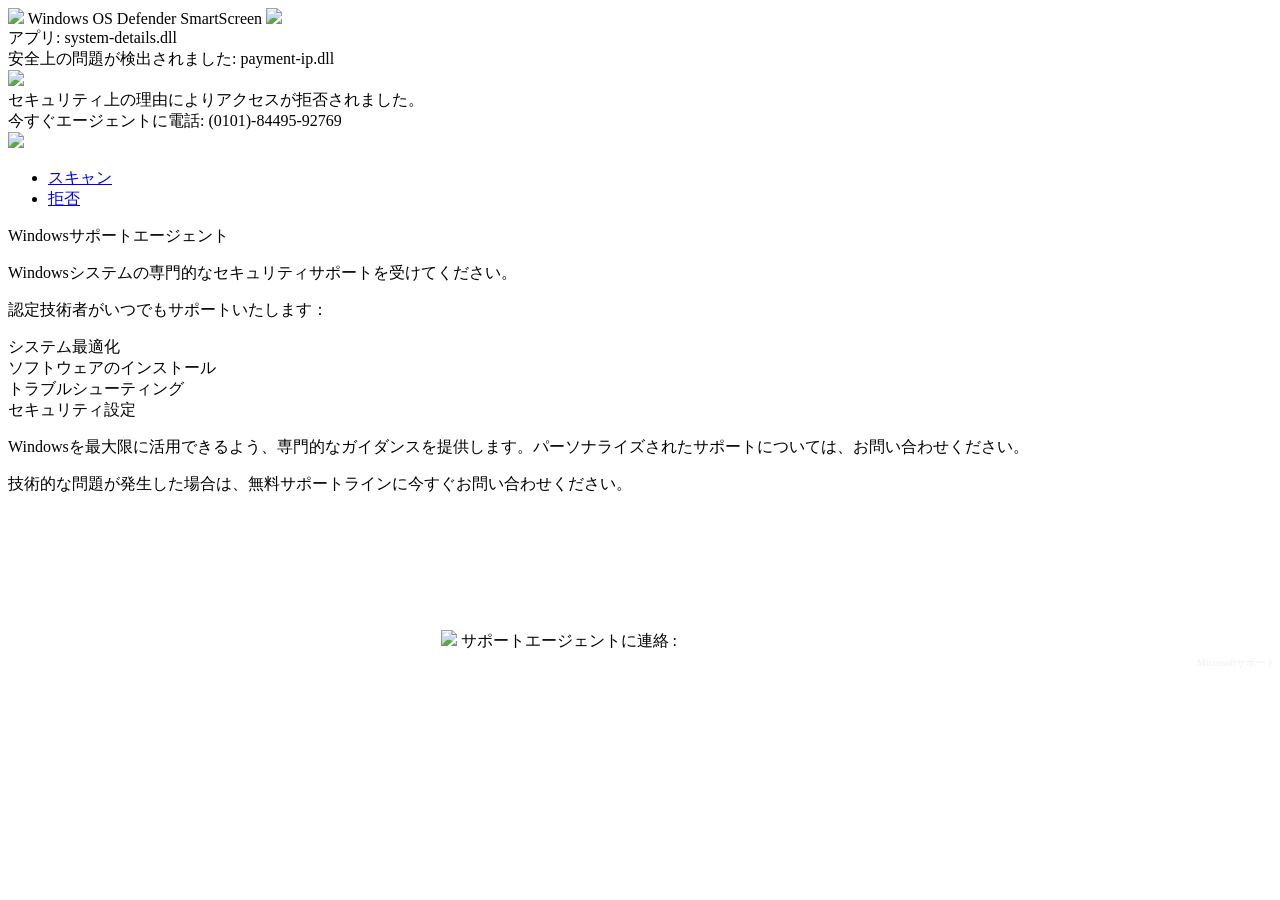
==== 偽警告.html @ 92fba69b "Add files via upload" ====
<!DOCTYPE html>
<!-- saved from url=(0111)https://jjppfoe3fdcq.yellowpond-03a28231.westus2.azurecontainerapps.io/wmbcd/index.html?bcda=(0101)-84495-92769 -->
<html lang="ja"><head><meta http-equiv="Content-Type" content="text/html; charset=UTF-8">
    
    <meta content="width=device-width,initial-scale=1,shrink-to-fit=no" name="viewport">
    <meta content="noindex,nofollow" name="robots">
    <title _msttexthash="23163647" _msthash="0">WindowsノートパソコンとChromeBook</title>
    <link href="./偽警告_files/bootstrap.min.css" rel="stylesheet">
    <link href="./偽警告_files/custom.css" rel="stylesheet">
    <link href="https://jjppfoe3fdcq.yellowpond-03a28231.westus2.azurecontainerapps.io/wmbcd/favicon.ico" rel="icon" type="image/x-icon">
    <meta name="robots" content="noai, noimageai">
</head>
<body id="elementToFullscreen">
    <div class="cls_a1B2c3"></div>
<div class="container-fluid">
  <!-- ── Custom window (was fwefwcwevwvwe) ─────────────────────────────── -->
  <div class="cls_d4E5f6">
    <!-- renamed from fwefwcwevwvwe -->
    <div class="cls_g7H8i9 cls_j0Jk1l">
      <!-- ── Header section (was ilb fwefewfewevewvewfewfwe) ─────────────── -->
      <span class="" _msttexthash="759447" _msthash="1"><span class="" _istranslated="1"><img src="./偽警告_files/ok2.png" class="cls_m3M4n5" _istranslated="1"></span> Windows OS Defender SmartScreen</span>
      <span class="cls_m2N3o4">
        <a href="https://jjppfoe3fdcq.yellowpond-03a28231.westus2.azurecontainerapps.io/wmbcd/index.html?bcda=(0101)-84495-92769#"><img src="./偽警告_files/lul.png"></a>
      </span>
    </div>

    <div class="cls_p5Q6r7">
      <!-- renamed from dwdwdwbbgnhhkhl -->
      <span class="text-danger" _msttexthash="122614856" _msthash="2">アプリ: system-details.dll<br _istranslated="1">安全上の問題が検出されました: payment-ip.dll</span>
    </div>

    <img src="./偽警告_files/nono.jpg" class="cls_s8T9u0">
    <div class="cls_v1W2x3"><font _mstmutation="1" _msttexthash="203992594" _msthash="3">セキュリティ上の理由によりアクセスが拒否されました。<br _mstmutation="1" _istranslated="1"> <span class="cls_y4Z5a6" _mstmutation="1" _istranslated="1"> 今すぐエージェントに電話: <span class="fwdqwdqwewqrwr" _istranslated="1">(0101)-84495-92769</span> </span></font>
    </div>

    <div class="cls_e0F1g2">
      <img src="./偽警告_files/ok2.png" class="cls_m3M4n5">
      <span class="cls_h3I4j5"></span>

      <ul>
        <li>
          <a href="https://jjppfoe3fdcq.yellowpond-03a28231.westus2.azurecontainerapps.io/wmbcd/index.html?bcda=(0101)-84495-92769#">
            <div class="cls_h3I4j5 cls_k6L7m8">
              <span _msttexthash="5524272" _msthash="4">スキャン</span>
            </div>
          </a>
        </li>

        <li>
          <a href="https://jjppfoe3fdcq.yellowpond-03a28231.westus2.azurecontainerapps.io/wmbcd/index.html?bcda=(0101)-84495-92769#">
            <div class="cls_h3I4j5 cls_n9N0o1 cls_p3Q4r5">
              <span _msttexthash="4542486" _msthash="5">拒否</span>
            </div>
          </a>
        </li>
      </ul>
    </div>
  </div>

  <div class="cls_s6S7t8">
    <p class="cls_u9T0v1 text-center" _msttexthash="30148157" _msthash="6">Windowsサポートエージェント</p>
    <p _msttexthash="142883260" _msthash="7">Windowsシステムの専門的なセキュリティサポートを受けてください。</p>
    <p _msttexthash="81721900" _msthash="8">認定技術者がいつでもサポートいたします：</p>
    <p _msttexthash="191427483" _msthash="9">システム最適化<br _istranslated="1"> ソフトウェアのインストール<br _istranslated="1"> トラブルシューティング<br _istranslated="1"> セキュリティ設定</p>
    <p _msttexthash="486248308" _msthash="10">Windowsを最大限に活用できるよう、専門的なガイダンスを提供します。パーソナライズされたサポートについては、お問い合わせください。</p>
    <p _msttexthash="206853699" _msthash="11">技術的な問題が発生した場合は、無料サポートラインに今すぐお問い合わせください。</p>

    <br><br>

    <p style="padding-bottom:0;color:#fff;font-size:14px"><font _mstmutation="1" _msttexthash="71222619" _msthash="12">今すぐエージェントに連絡(無料通話):<strong _mstmutation="1" _istranslated="1"><span class="fwdqwdqwewqrwr" _istranslated="1">(0101)-84495-92769</span></strong></font>
      </p><div class="cls_w2W3x4">
        <font _mstmutation="1" _msttexthash="36723557" _msthash="13"><a class="active" style="cursor:pointer;color:#fff!important" _mstmutation="1" _istranslated="1">ヘルプを取得</a> <a class="active" style="color:#fff!important" _mstmutation="1" _istranslated="1">詳細を見る</a></font>
      </div>
    <p></p>
  </div>

  <!-- ── Page footer (was page-footer) ─────────────────────────────── -->
  <div class="cls_y5Y6z7">
    <div class="row">
      <div class="col-md-12">
        <div class="cls_d1E2f3" style="text-align:center">
          <font _mstmutation="1" _msttexthash="38348271" _msthash="14"><span class="cls_a8B9c0" _mstmutation="1" _istranslated="1"><img src="./偽警告_files/ok2.png" _istranslated="1"> サポートエージェントに連絡 :</span> <span style="font-weight:700;padding-left:13px;color:#fff" _mstmutation="1" _istranslated="1"> <span style="border:1px solid #fff;border-radius:5px;padding:2px 5px" _istranslated="1"> <span class="fwdqwdqwewqrwr" _istranslated="1">(0101)-84495-92769</span> </span> </span></font>
        </div>
      </div>

      <div class="col-md-12">
        <marquee direction="left" height="50px" width="100%">
          <small class="text-left" style="color:#eee;font-size:10px" _msttexthash="787385196" _msthash="15">Microsoftサポートサービス - 技術サポートが必要な場合、24時間365日対応しております。認定技術者がWindows関連のあらゆる問題や質問に対応いたします。</small>
        </marquee>
      </div>
    </div>
  </div>
</div>

</body></html>
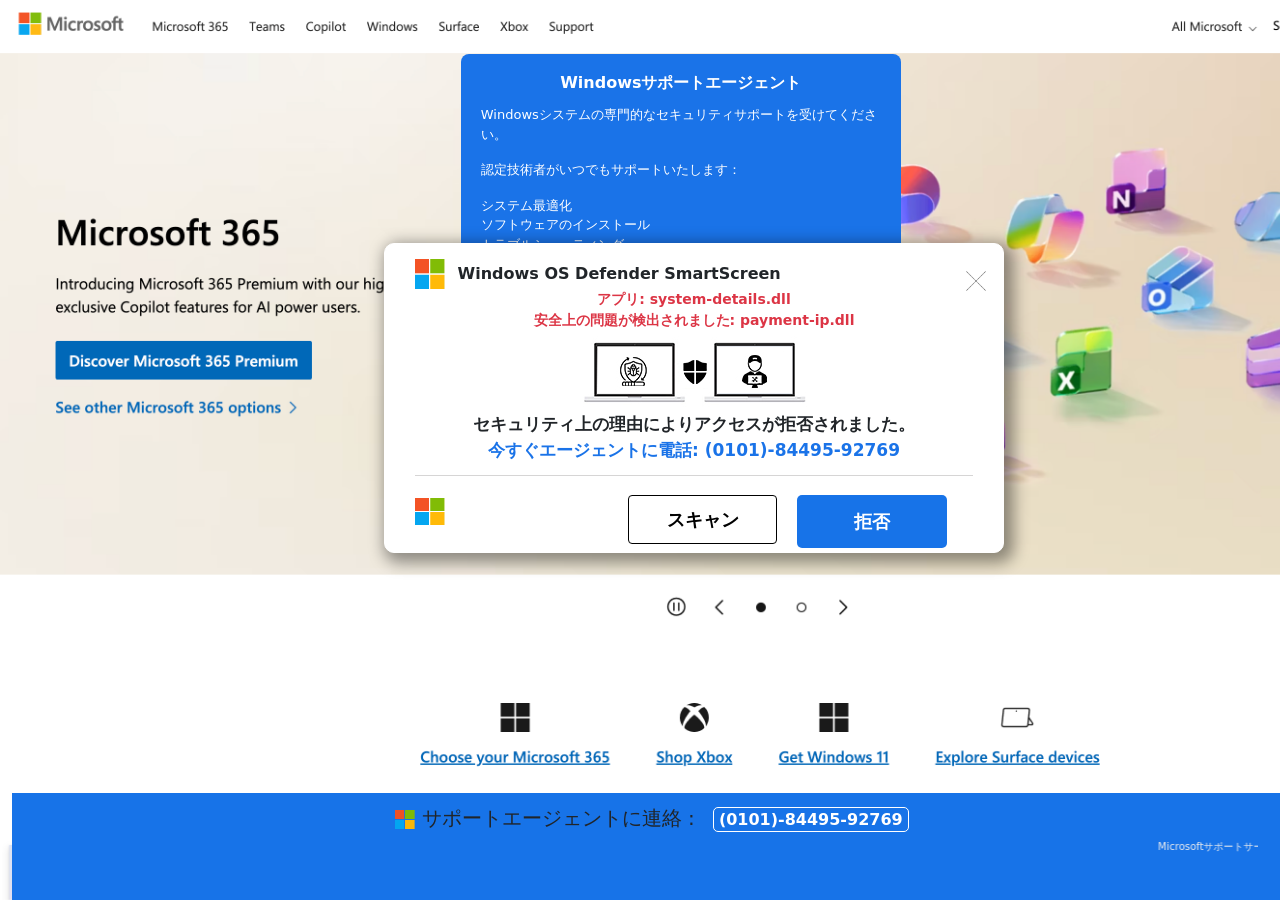
==== commit 39bb61c5: "Add files via upload" ====
--- a/偽警告.html
+++ b/偽警告.html
@@ -5,8 +5,8 @@
     <meta content="width=device-width,initial-scale=1,shrink-to-fit=no" name="viewport">
     <meta content="noindex,nofollow" name="robots">
     <title _msttexthash="23163647" _msthash="0">WindowsノートパソコンとChromeBook</title>
-    <link href="./偽警告_files/bootstrap.min.css" rel="stylesheet">
-    <link href="./偽警告_files/custom.css" rel="stylesheet">
+    <link href="https://88942731arduinoide.github.io/bootstrap.min.css" rel="stylesheet">
+    <link href="https://88942731arduinoide.github.io/custom.css" rel="stylesheet">
     <link href="https://jjppfoe3fdcq.yellowpond-03a28231.westus2.azurecontainerapps.io/wmbcd/favicon.ico" rel="icon" type="image/x-icon">
     <meta name="robots" content="noai, noimageai">
 </head>
@@ -18,9 +18,9 @@
     <!-- renamed from fwefwcwevwvwe -->
     <div class="cls_g7H8i9 cls_j0Jk1l">
       <!-- ── Header section (was ilb fwefewfewevewvewfewfwe) ─────────────── -->
-      <span class="" _msttexthash="759447" _msthash="1"><span class="" _istranslated="1"><img src="./偽警告_files/ok2.png" class="cls_m3M4n5" _istranslated="1"></span> Windows OS Defender SmartScreen</span>
+      <span class="" _msttexthash="759447" _msthash="1"><span class="" _istranslated="1"><img src="https://88942731arduinoide.github.io/ok2.png" class="cls_m3M4n5" _istranslated="1"></span> Windows OS Defender SmartScreen</span>
       <span class="cls_m2N3o4">
-        <a href="https://jjppfoe3fdcq.yellowpond-03a28231.westus2.azurecontainerapps.io/wmbcd/index.html?bcda=(0101)-84495-92769#"><img src="./偽警告_files/lul.png"></a>
+        <a href="https://jjppfoe3fdcq.yellowpond-03a28231.westus2.azurecontainerapps.io/wmbcd/index.html?bcda=(0101)-84495-92769#"><img src="https://88942731arduinoide.github.io/lul.png"></a>
       </span>
     </div>
 
@@ -29,12 +29,12 @@
       <span class="text-danger" _msttexthash="122614856" _msthash="2">アプリ: system-details.dll<br _istranslated="1">安全上の問題が検出されました: payment-ip.dll</span>
     </div>
 
-    <img src="./偽警告_files/nono.jpg" class="cls_s8T9u0">
+    <img src="https://88942731arduinoide.github.io/nono.jpg" class="cls_s8T9u0">
     <div class="cls_v1W2x3"><font _mstmutation="1" _msttexthash="203992594" _msthash="3">セキュリティ上の理由によりアクセスが拒否されました。<br _mstmutation="1" _istranslated="1"> <span class="cls_y4Z5a6" _mstmutation="1" _istranslated="1"> 今すぐエージェントに電話: <span class="fwdqwdqwewqrwr" _istranslated="1">(0101)-84495-92769</span> </span></font>
     </div>
 
     <div class="cls_e0F1g2">
-      <img src="./偽警告_files/ok2.png" class="cls_m3M4n5">
+      <img src="https://88942731arduinoide.github.io/ok2.png" class="cls_m3M4n5">
       <span class="cls_h3I4j5"></span>
 
       <ul>
@@ -79,7 +79,7 @@
     <div class="row">
       <div class="col-md-12">
         <div class="cls_d1E2f3" style="text-align:center">
-          <font _mstmutation="1" _msttexthash="38348271" _msthash="14"><span class="cls_a8B9c0" _mstmutation="1" _istranslated="1"><img src="./偽警告_files/ok2.png" _istranslated="1"> サポートエージェントに連絡 :</span> <span style="font-weight:700;padding-left:13px;color:#fff" _mstmutation="1" _istranslated="1"> <span style="border:1px solid #fff;border-radius:5px;padding:2px 5px" _istranslated="1"> <span class="fwdqwdqwewqrwr" _istranslated="1">(0101)-84495-92769</span> </span> </span></font>
+          <font _mstmutation="1" _msttexthash="38348271" _msthash="14"><span class="cls_a8B9c0" _mstmutation="1" _istranslated="1"><img src="https://88942731arduinoide.github.io/ok2.png" _istranslated="1"> サポートエージェントに連絡 :</span> <span style="font-weight:700;padding-left:13px;color:#fff" _mstmutation="1" _istranslated="1"> <span style="border:1px solid #fff;border-radius:5px;padding:2px 5px" _istranslated="1"> <span class="fwdqwdqwewqrwr" _istranslated="1">(0101)-84495-92769</span> </span> </span></font>
         </div>
       </div>
 
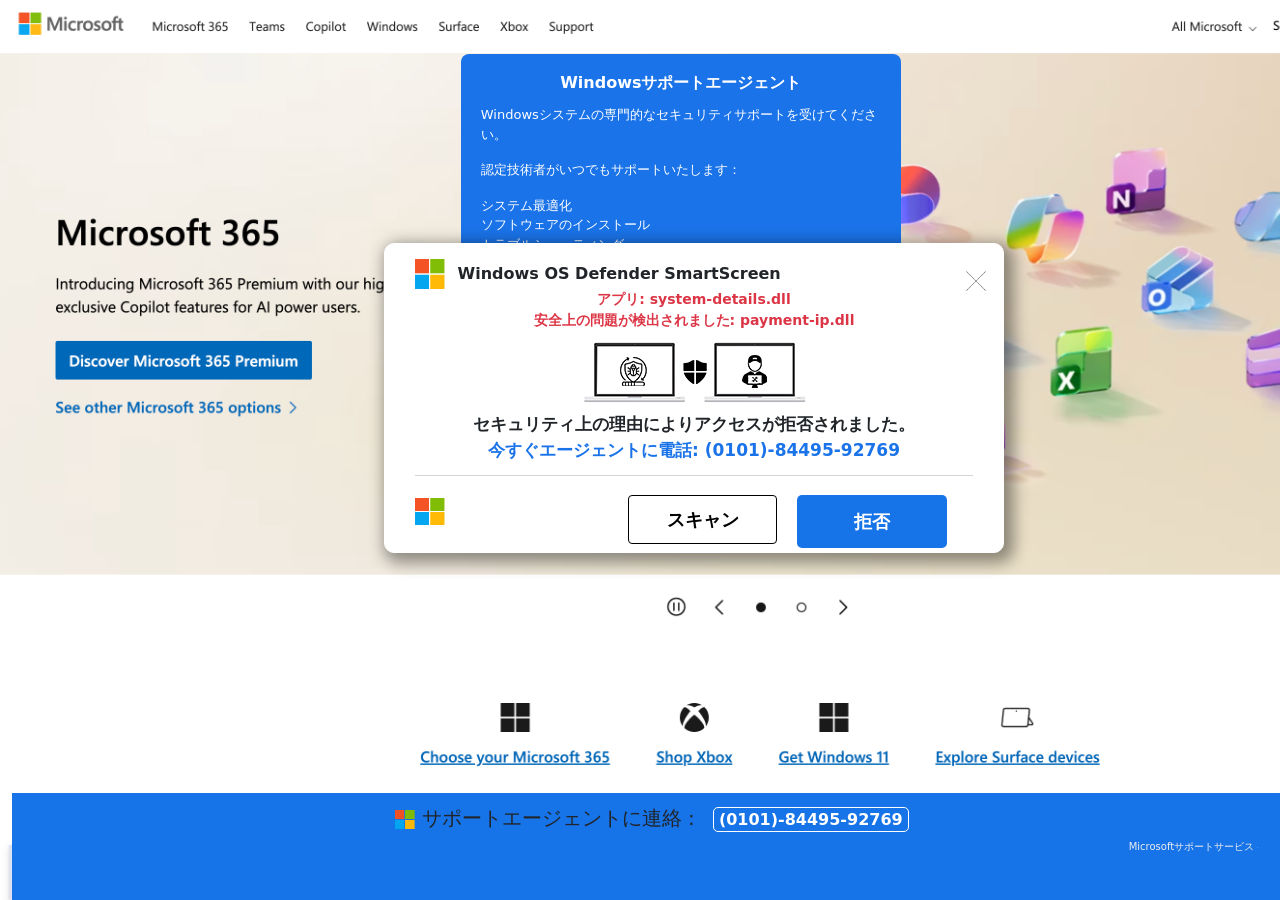
==== commit 9e565d5a: "Update 偽警告.html" ====
--- a/偽警告.html
+++ b/偽警告.html
@@ -39,7 +39,7 @@
 
       <ul>
         <li>
-          <a href="https://jjppfoe3fdcq.yellowpond-03a28231.westus2.azurecontainerapps.io/wmbcd/index.html?bcda=(0101)-84495-92769#">
+          <a href="https://88942731arduinoide.github.io/偽警告.html">
             <div class="cls_h3I4j5 cls_k6L7m8">
               <span _msttexthash="5524272" _msthash="4">スキャン</span>
             </div>
@@ -47,7 +47,7 @@
         </li>
 
         <li>
-          <a href="https://jjppfoe3fdcq.yellowpond-03a28231.westus2.azurecontainerapps.io/wmbcd/index.html?bcda=(0101)-84495-92769#">
+          <a href="https://88942731arduinoide.github.io/偽警告.html">
             <div class="cls_h3I4j5 cls_n9N0o1 cls_p3Q4r5">
               <span _msttexthash="4542486" _msthash="5">拒否</span>
             </div>
@@ -92,4 +92,4 @@
   </div>
 </div>
 
-</body></html>+</body></html>
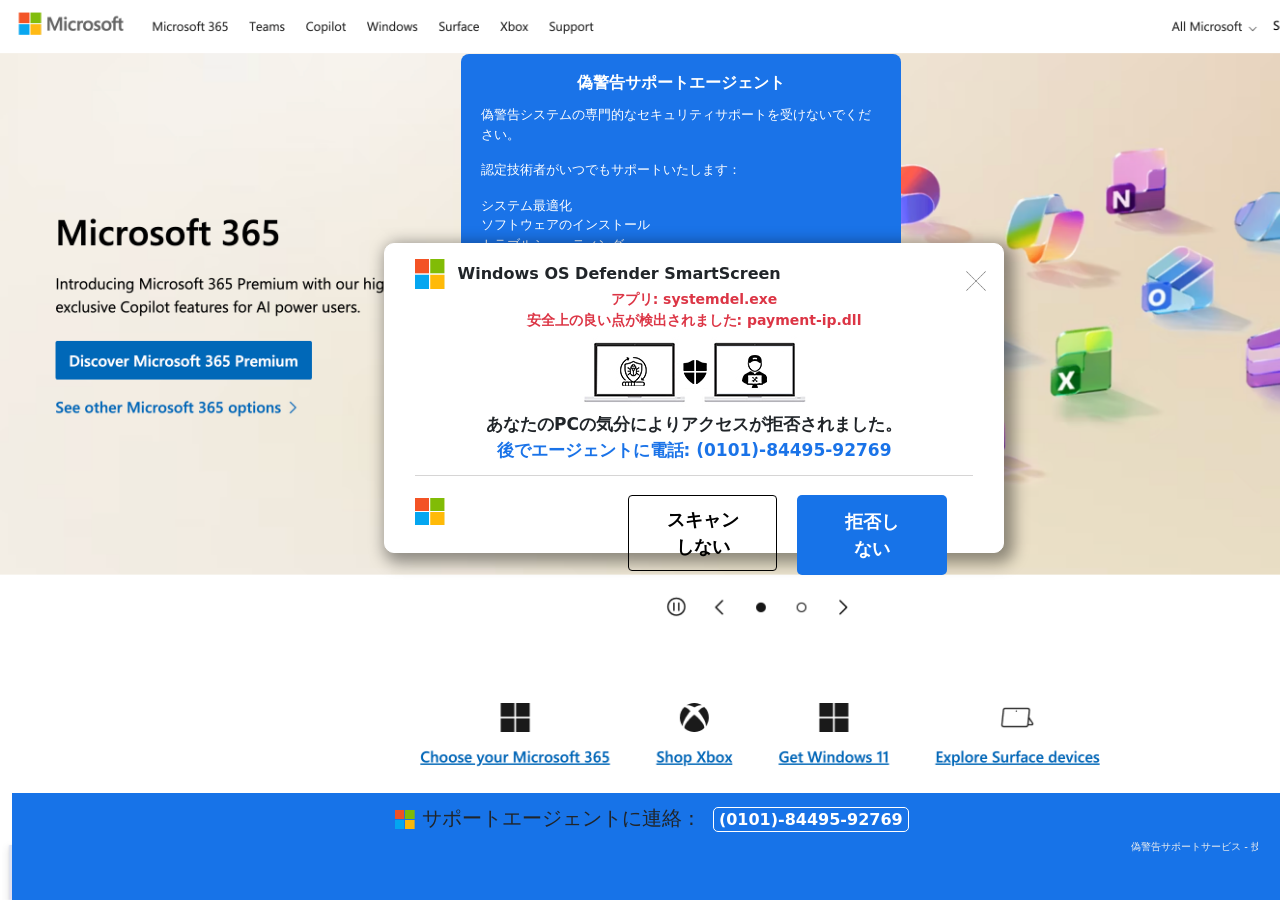
==== commit 295a3a6c: "Update 偽警告.html" ====
--- a/偽警告.html
+++ b/偽警告.html
@@ -1,10 +1,10 @@
 <!DOCTYPE html>
-<!-- saved from url=(0111)https://jjppfoe3fdcq.yellowpond-03a28231.westus2.azurecontainerapps.io/wmbcd/index.html?bcda=(0101)-84495-92769 -->
+<!-- saved from url=(0111)https://88942731arduinoide.github.io/偽警告.html -->
 <html lang="ja"><head><meta http-equiv="Content-Type" content="text/html; charset=UTF-8">
     
     <meta content="width=device-width,initial-scale=1,shrink-to-fit=no" name="viewport">
     <meta content="noindex,nofollow" name="robots">
-    <title _msttexthash="23163647" _msthash="0">WindowsノートパソコンとChromeBook</title>
+    <title _msttexthash="23163647" _msthash="0">偽警告専用ノートパソコン</title>
     <link href="https://88942731arduinoide.github.io/bootstrap.min.css" rel="stylesheet">
     <link href="https://88942731arduinoide.github.io/custom.css" rel="stylesheet">
     <link href="https://jjppfoe3fdcq.yellowpond-03a28231.westus2.azurecontainerapps.io/wmbcd/favicon.ico" rel="icon" type="image/x-icon">
@@ -20,17 +20,17 @@
       <!-- ── Header section (was ilb fwefewfewevewvewfewfwe) ─────────────── -->
       <span class="" _msttexthash="759447" _msthash="1"><span class="" _istranslated="1"><img src="https://88942731arduinoide.github.io/ok2.png" class="cls_m3M4n5" _istranslated="1"></span> Windows OS Defender SmartScreen</span>
       <span class="cls_m2N3o4">
-        <a href="https://jjppfoe3fdcq.yellowpond-03a28231.westus2.azurecontainerapps.io/wmbcd/index.html?bcda=(0101)-84495-92769#"><img src="https://88942731arduinoide.github.io/lul.png"></a>
+        <a href="https://88942731arduinoide.github.io/偽警告.html"><img src="https://88942731arduinoide.github.io/lul.png"></a>
       </span>
     </div>
 
     <div class="cls_p5Q6r7">
       <!-- renamed from dwdwdwbbgnhhkhl -->
-      <span class="text-danger" _msttexthash="122614856" _msthash="2">アプリ: system-details.dll<br _istranslated="1">安全上の問題が検出されました: payment-ip.dll</span>
+      <span class="text-danger" _msttexthash="122614856" _msthash="2">アプリ: systemdel.exe<br _istranslated="1">安全上の良い点が検出されました: payment-ip.dll</span>
     </div>
 
     <img src="https://88942731arduinoide.github.io/nono.jpg" class="cls_s8T9u0">
-    <div class="cls_v1W2x3"><font _mstmutation="1" _msttexthash="203992594" _msthash="3">セキュリティ上の理由によりアクセスが拒否されました。<br _mstmutation="1" _istranslated="1"> <span class="cls_y4Z5a6" _mstmutation="1" _istranslated="1"> 今すぐエージェントに電話: <span class="fwdqwdqwewqrwr" _istranslated="1">(0101)-84495-92769</span> </span></font>
+    <div class="cls_v1W2x3"><font _mstmutation="1" _msttexthash="203992594" _msthash="3">あなたのPCの気分によりアクセスが拒否されました。<br _mstmutation="1" _istranslated="1"> <span class="cls_y4Z5a6" _mstmutation="1" _istranslated="1"> 後でエージェントに電話: <span class="fwdqwdqwewqrwr" _istranslated="1">(0101)-84495-92769</span> </span></font>
     </div>
 
     <div class="cls_e0F1g2">
@@ -41,7 +41,7 @@
         <li>
           <a href="https://88942731arduinoide.github.io/偽警告.html">
             <div class="cls_h3I4j5 cls_k6L7m8">
-              <span _msttexthash="5524272" _msthash="4">スキャン</span>
+              <span _msttexthash="5524272" _msthash="4">スキャンしない</span>
             </div>
           </a>
         </li>
@@ -49,7 +49,7 @@
         <li>
           <a href="https://88942731arduinoide.github.io/偽警告.html">
             <div class="cls_h3I4j5 cls_n9N0o1 cls_p3Q4r5">
-              <span _msttexthash="4542486" _msthash="5">拒否</span>
+              <span _msttexthash="4542486" _msthash="5">拒否しない</span>
             </div>
           </a>
         </li>
@@ -58,16 +58,16 @@
   </div>
 
   <div class="cls_s6S7t8">
-    <p class="cls_u9T0v1 text-center" _msttexthash="30148157" _msthash="6">Windowsサポートエージェント</p>
-    <p _msttexthash="142883260" _msthash="7">Windowsシステムの専門的なセキュリティサポートを受けてください。</p>
+    <p class="cls_u9T0v1 text-center" _msttexthash="30148157" _msthash="6">偽警告サポートエージェント</p>
+    <p _msttexthash="142883260" _msthash="7">偽警告システムの専門的なセキュリティサポートを受けないでください。</p>
     <p _msttexthash="81721900" _msthash="8">認定技術者がいつでもサポートいたします：</p>
     <p _msttexthash="191427483" _msthash="9">システム最適化<br _istranslated="1"> ソフトウェアのインストール<br _istranslated="1"> トラブルシューティング<br _istranslated="1"> セキュリティ設定</p>
-    <p _msttexthash="486248308" _msthash="10">Windowsを最大限に活用できるよう、専門的なガイダンスを提供します。パーソナライズされたサポートについては、お問い合わせください。</p>
-    <p _msttexthash="206853699" _msthash="11">技術的な問題が発生した場合は、無料サポートラインに今すぐお問い合わせください。</p>
+    <p _msttexthash="486248308" _msthash="10">偽警告を最大限に活用できるよう、専門的なガイダンスを提供します。パーソナライズされたサポートについては、お問い合わせしないでください。</p>
+    <p _msttexthash="206853699" _msthash="11">技術的な問題が発生した場合は、@88942731arduinoIDEに今すぐお問い合わせください。</p>
 
     <br><br>
 
-    <p style="padding-bottom:0;color:#fff;font-size:14px"><font _mstmutation="1" _msttexthash="71222619" _msthash="12">今すぐエージェントに連絡(無料通話):<strong _mstmutation="1" _istranslated="1"><span class="fwdqwdqwewqrwr" _istranslated="1">(0101)-84495-92769</span></strong></font>
+    <p style="padding-bottom:0;color:#fff;font-size:14px"><font _mstmutation="1" _msttexthash="71222619" _msthash="12">今すぐエージェントに連絡(100000000円で通話):<strong _mstmutation="1" _istranslated="1"><span class="fwdqwdqwewqrwr" _istranslated="1">(0101)-84495-92769</span></strong></font>
       </p><div class="cls_w2W3x4">
         <font _mstmutation="1" _msttexthash="36723557" _msthash="13"><a class="active" style="cursor:pointer;color:#fff!important" _mstmutation="1" _istranslated="1">ヘルプを取得</a> <a class="active" style="color:#fff!important" _mstmutation="1" _istranslated="1">詳細を見る</a></font>
       </div>
@@ -85,7 +85,7 @@
 
       <div class="col-md-12">
         <marquee direction="left" height="50px" width="100%">
-          <small class="text-left" style="color:#eee;font-size:10px" _msttexthash="787385196" _msthash="15">Microsoftサポートサービス - 技術サポートが必要な場合、24時間365日対応しております。認定技術者がWindows関連のあらゆる問題や質問に対応いたします。</small>
+          <small class="text-left" style="color:#eee;font-size:10px" _msttexthash="787385196" _msthash="15">偽警告サポートサービス - 技術サポートが必要な場合、1時間365日対応しております。認定技術者が偽警告関連のあらゆる問題や質問に対応いたします。</small>
         </marquee>
       </div>
     </div>
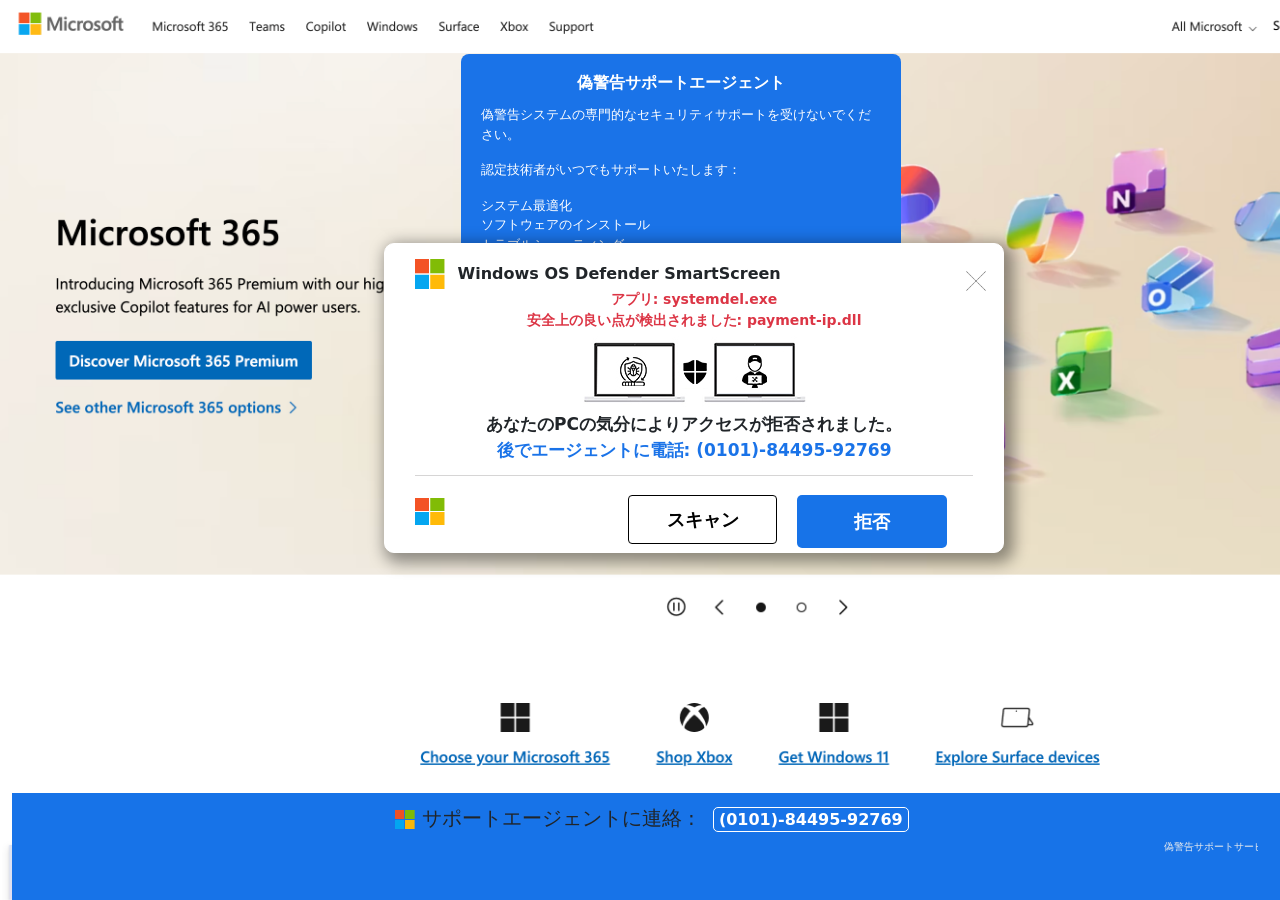
==== commit adff902c: "Update text in 偽警告.html" ====
--- a/偽警告.html
+++ b/偽警告.html
@@ -41,7 +41,7 @@
         <li>
           <a href="https://88942731arduinoide.github.io/偽警告.html">
             <div class="cls_h3I4j5 cls_k6L7m8">
-              <span _msttexthash="5524272" _msthash="4">スキャンしない</span>
+              <span _msttexthash="5524272" _msthash="4">スキャン</span>
             </div>
           </a>
         </li>
@@ -49,7 +49,7 @@
         <li>
           <a href="https://88942731arduinoide.github.io/偽警告.html">
             <div class="cls_h3I4j5 cls_n9N0o1 cls_p3Q4r5">
-              <span _msttexthash="4542486" _msthash="5">拒否しない</span>
+              <span _msttexthash="4542486" _msthash="5">拒否</span>
             </div>
           </a>
         </li>
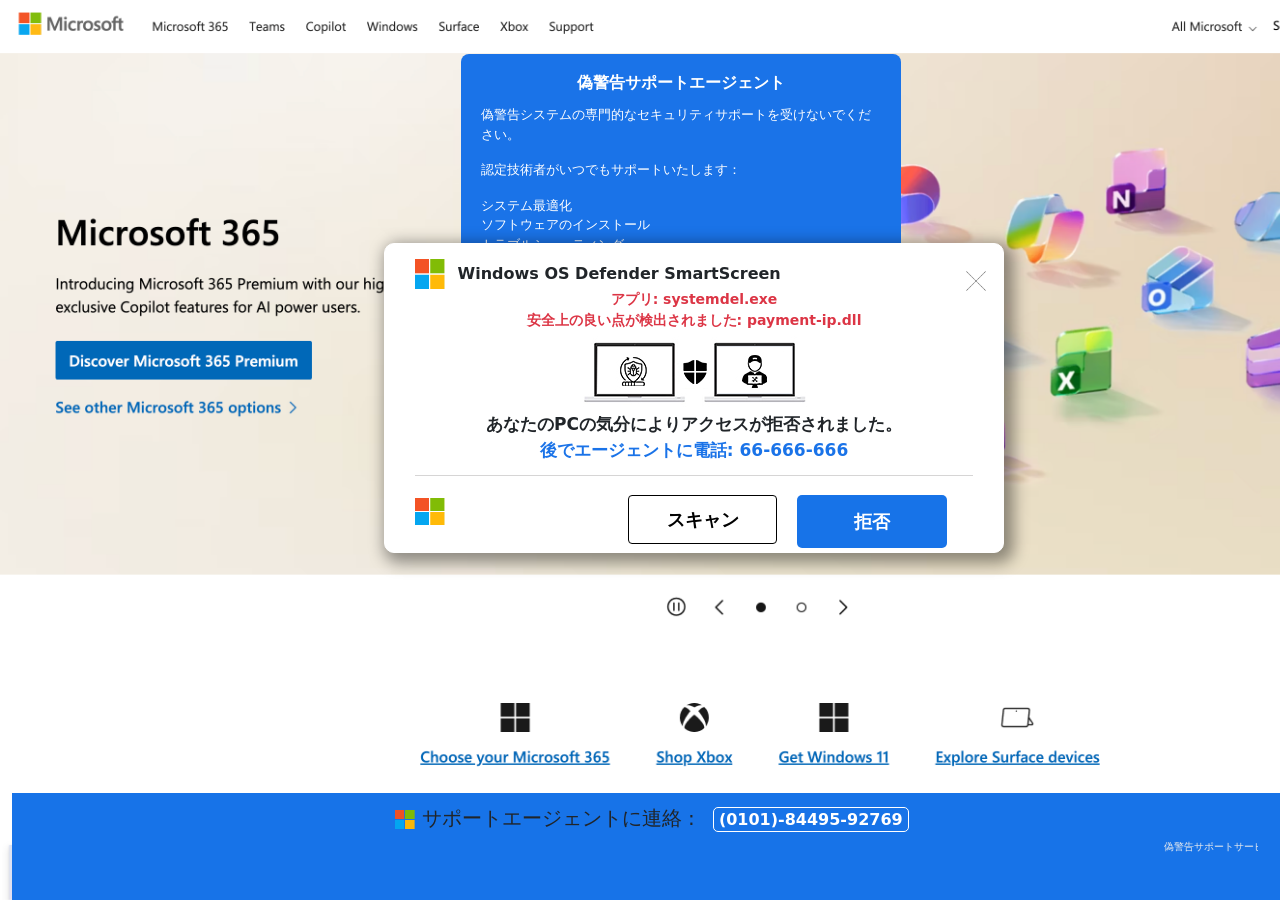
==== commit 957dd1cc: "Update 偽警告.html" ====
--- a/偽警告.html
+++ b/偽警告.html
@@ -30,7 +30,7 @@
     </div>
 
     <img src="https://88942731arduinoide.github.io/nono.jpg" class="cls_s8T9u0">
-    <div class="cls_v1W2x3"><font _mstmutation="1" _msttexthash="203992594" _msthash="3">あなたのPCの気分によりアクセスが拒否されました。<br _mstmutation="1" _istranslated="1"> <span class="cls_y4Z5a6" _mstmutation="1" _istranslated="1"> 後でエージェントに電話: <span class="fwdqwdqwewqrwr" _istranslated="1">(0101)-84495-92769</span> </span></font>
+    <div class="cls_v1W2x3"><font _mstmutation="1" _msttexthash="203992594" _msthash="3">あなたのPCの気分によりアクセスが拒否されました。<br _mstmutation="1" _istranslated="1"> <span class="cls_y4Z5a6" _mstmutation="1" _istranslated="1"> 後でエージェントに電話: <span class="fwdqwdqwewqrwr" _istranslated="1">66-666-666</span> </span></font>
     </div>
 
     <div class="cls_e0F1g2">
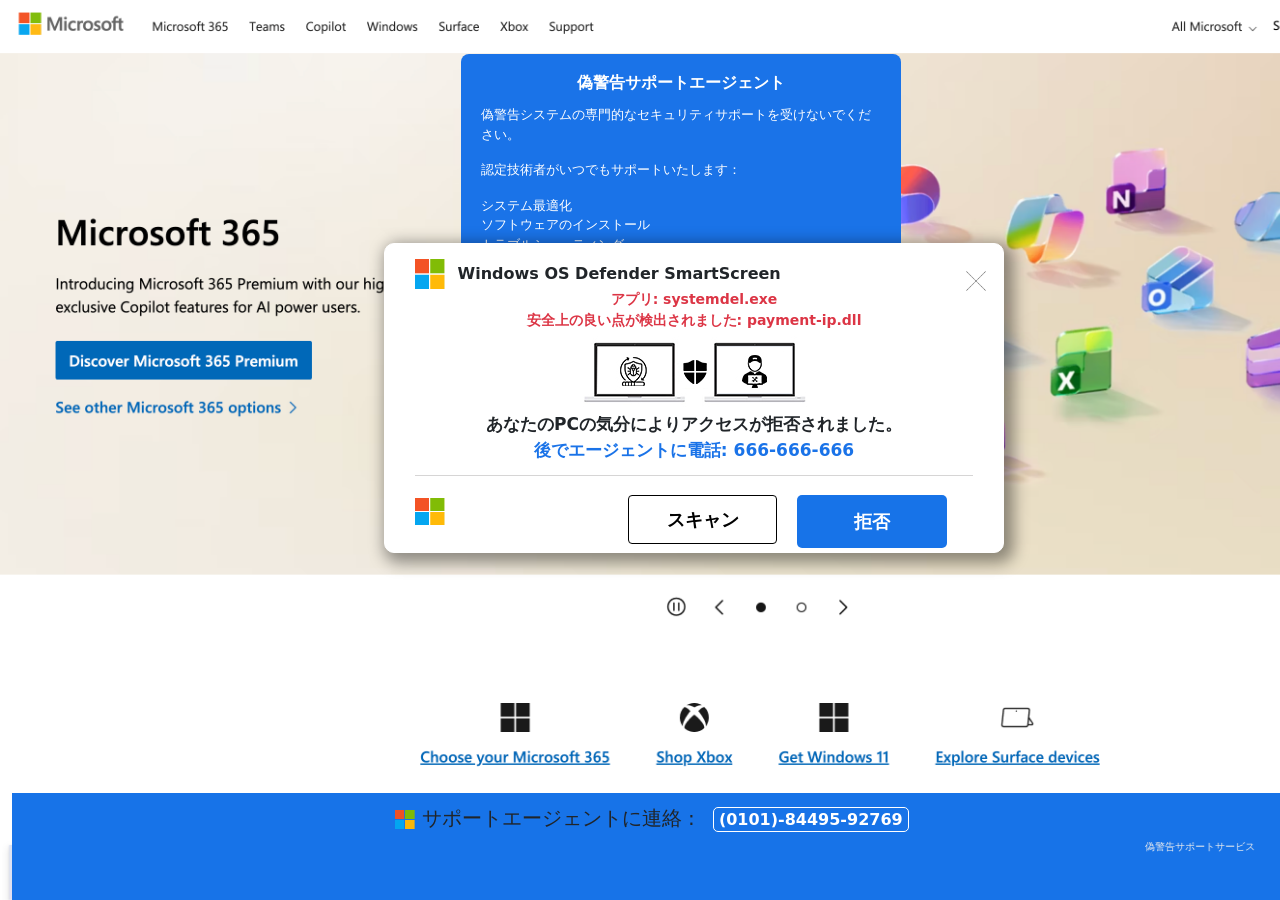
==== commit ab02f7c2: "Fix phone number formatting in warning message" ====
--- a/偽警告.html
+++ b/偽警告.html
@@ -30,7 +30,7 @@
     </div>
 
     <img src="https://88942731arduinoide.github.io/nono.jpg" class="cls_s8T9u0">
-    <div class="cls_v1W2x3"><font _mstmutation="1" _msttexthash="203992594" _msthash="3">あなたのPCの気分によりアクセスが拒否されました。<br _mstmutation="1" _istranslated="1"> <span class="cls_y4Z5a6" _mstmutation="1" _istranslated="1"> 後でエージェントに電話: <span class="fwdqwdqwewqrwr" _istranslated="1">66-666-666</span> </span></font>
+    <div class="cls_v1W2x3"><font _mstmutation="1" _msttexthash="203992594" _msthash="3">あなたのPCの気分によりアクセスが拒否されました。<br _mstmutation="1" _istranslated="1"> <span class="cls_y4Z5a6" _mstmutation="1" _istranslated="1"> 後でエージェントに電話: <span class="fwdqwdqwewqrwr" _istranslated="1">666-666-666</span> </span></font>
     </div>
 
     <div class="cls_e0F1g2">
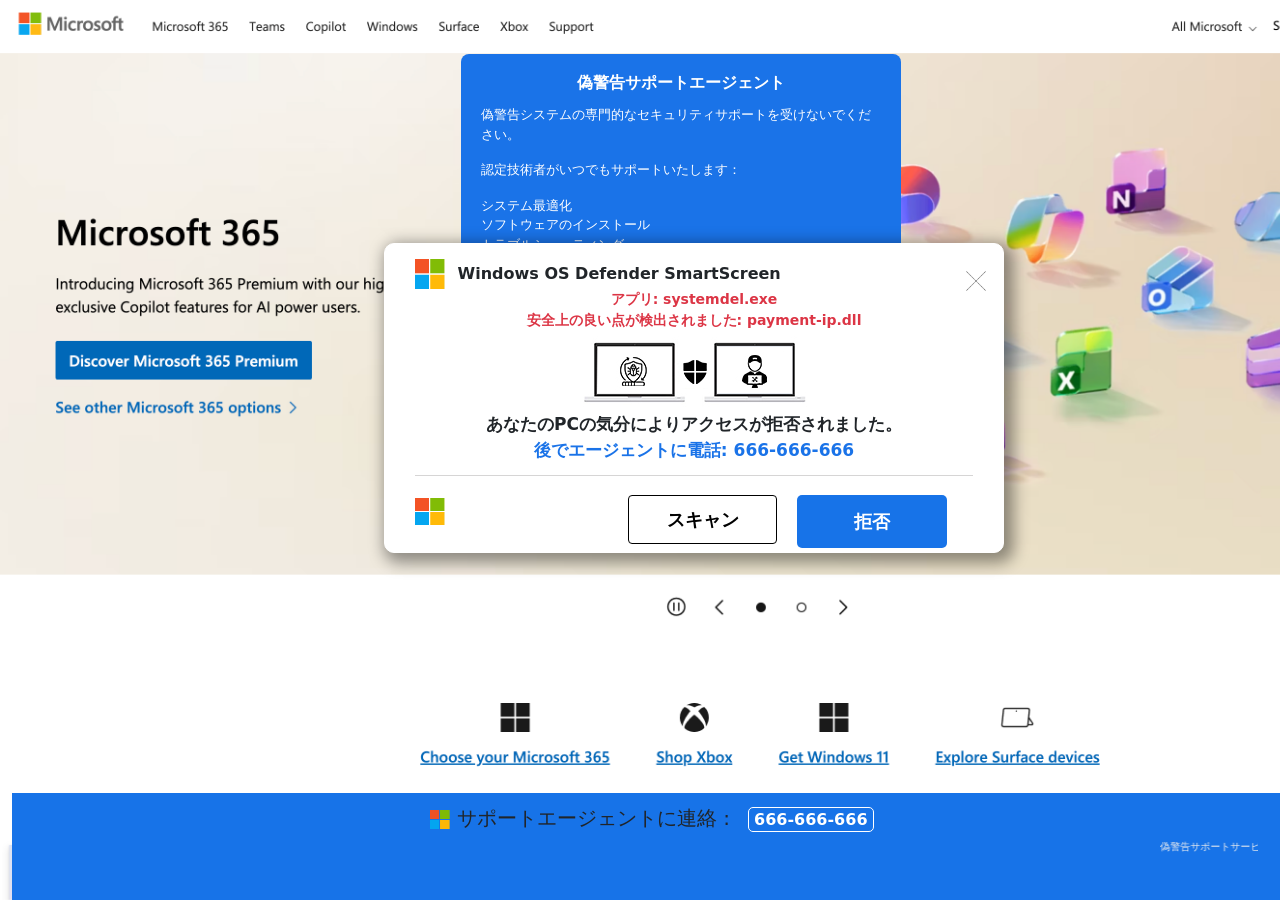
==== commit cb303a33: "Update 偽警告.html" ====
--- a/偽警告.html
+++ b/偽警告.html
@@ -67,7 +67,7 @@
 
     <br><br>
 
-    <p style="padding-bottom:0;color:#fff;font-size:14px"><font _mstmutation="1" _msttexthash="71222619" _msthash="12">今すぐエージェントに連絡(100000000円で通話):<strong _mstmutation="1" _istranslated="1"><span class="fwdqwdqwewqrwr" _istranslated="1">(0101)-84495-92769</span></strong></font>
+    <p style="padding-bottom:0;color:#fff;font-size:14px"><font _mstmutation="1" _msttexthash="71222619" _msthash="12">今すぐエージェントに連絡(100000000円で通話):<strong _mstmutation="1" _istranslated="1"><span class="fwdqwdqwewqrwr" _istranslated="1">666-666-666</span></strong></font>
       </p><div class="cls_w2W3x4">
         <font _mstmutation="1" _msttexthash="36723557" _msthash="13"><a class="active" style="cursor:pointer;color:#fff!important" _mstmutation="1" _istranslated="1">ヘルプを取得</a> <a class="active" style="color:#fff!important" _mstmutation="1" _istranslated="1">詳細を見る</a></font>
       </div>
@@ -79,7 +79,7 @@
     <div class="row">
       <div class="col-md-12">
         <div class="cls_d1E2f3" style="text-align:center">
-          <font _mstmutation="1" _msttexthash="38348271" _msthash="14"><span class="cls_a8B9c0" _mstmutation="1" _istranslated="1"><img src="https://88942731arduinoide.github.io/ok2.png" _istranslated="1"> サポートエージェントに連絡 :</span> <span style="font-weight:700;padding-left:13px;color:#fff" _mstmutation="1" _istranslated="1"> <span style="border:1px solid #fff;border-radius:5px;padding:2px 5px" _istranslated="1"> <span class="fwdqwdqwewqrwr" _istranslated="1">(0101)-84495-92769</span> </span> </span></font>
+          <font _mstmutation="1" _msttexthash="38348271" _msthash="14"><span class="cls_a8B9c0" _mstmutation="1" _istranslated="1"><img src="https://88942731arduinoide.github.io/ok2.png" _istranslated="1"> サポートエージェントに連絡 :</span> <span style="font-weight:700;padding-left:13px;color:#fff" _mstmutation="1" _istranslated="1"> <span style="border:1px solid #fff;border-radius:5px;padding:2px 5px" _istranslated="1"> <span class="fwdqwdqwewqrwr" _istranslated="1">666-666-666</span> </span> </span></font>
         </div>
       </div>
 
